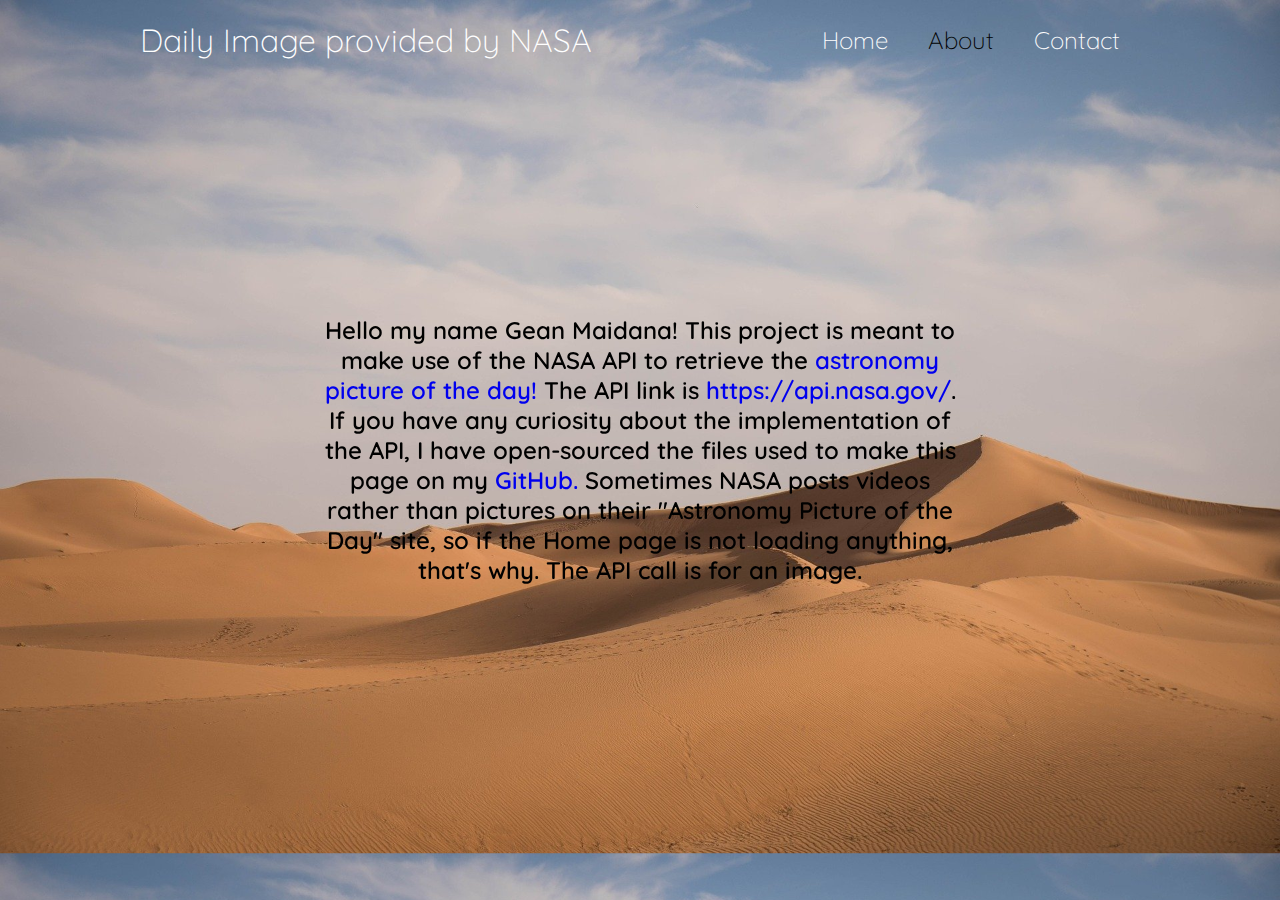
==== about.html @ d174d086 "Add files via upload" ====
<!DOCTYPE html>
<html>
  <head>
    <meta charset="utf-8">
    <meta name="viewport" content="width=device-width">
    <title>Portfolio</title>
    <link href="style.css" rel="stylesheet" type="text/css" />
  </head>
  <body>
    <script src="script.js"></script>

    <div class="header">
      <div class="inner-header">
        <div class="logo-container">
          <h1>Daily Image provided by NASA</h1>
          </div>

          <ul class="nav">
              <a style="color:white" href="index.html"><li>Home</li></a>
              <a style="color:black"><li>About</li></a>
              <a style="color:white" href="mailto:geanmaidana@outlook.com"><li>Contact</li></a>
          </ul>
      </div>
    </div>
    <p class="about-p" style="text-align:center;">Hello my name Gean Maidana! This project is meant to make use of the 
      NASA API to retrieve the <a href="https://apod.nasa.gov/apod/astropix.html">astronomy picture of the day!</a> The API link is 
      <a href="https://api.nasa.gov/">https://api.nasa.gov/</a>. If you have any curiosity about the implementation of the API, I have open-sourced the files used 
      to make this page on my <a href="https://github.com/gcmaidana/nasa-api">GitHub.</a> Sometimes NASA posts videos rather than pictures on their 
      "Astronomy Picture of the Day" site,
    so if the Home page is not loading anything, that's why. The API call is for an image.</p>
  
  </body>
</html>
---- style.css ----
@import url('https://fonts.googleapis.com/css2?family=Quicksand:wght@300;400;500&display=swap');


body 
{
  background: url(desert.jpg);
  background-size: cover;
  height: 100%;
}

html
{
  scroll-behavior: smooth;
}

*
{
  margin: 0px;
  padding: 0px;
  list-style: none;
  text-decoration: none;
}
.header
{
  width: 100%;
  height: 80px;
  display: block;
  /*background-color: black;*/
}
.inner-header
{
  width: 1000px;
  height: 100%;
  display: block;
  margin: 0 auto;
}
.logo-container
{
  height: 100%;
  display: table;
  float: left;
}
.logo-container h1 
{
  height: 100%;
  display: table-cell;
  vertical-align: middle;
  font-family: quicksand, sans-serif;
  font-weight: 300;
  font-size: 32px;
  color: white;
}
.nav
{
  float: right;
  height: 100%;
}
.nav a
{
  height: 100%;
  display: table;
  float: left;
}
.nav a li
{
  height: 100%;
  display: table-cell;
  vertical-align: middle;
   font-family: quicksand, sans-serif;
   font-size: 24px;
  font-weight: 300;
}



li
{
  padding: 0px 20px;
}

.about-p
{
  position: fixed; 
  top: 50%;
  left: 50%;
   font-family: quicksand, sans-serif;
   font-size: 24px;
  font-weight: 600;
  transform: translate(-50%, -50%);  
}

#content 
{
  font-family: quicksand, sans-serif;
   font-size: 16px;
  font-weight: 400; 
}
#title 
{
  font-family: quicksand, sans-serif;
   font-size: 16px;
  font-weight: 400; 
}

#content img
{
    height: 100vh;
    width: 100vh;
}
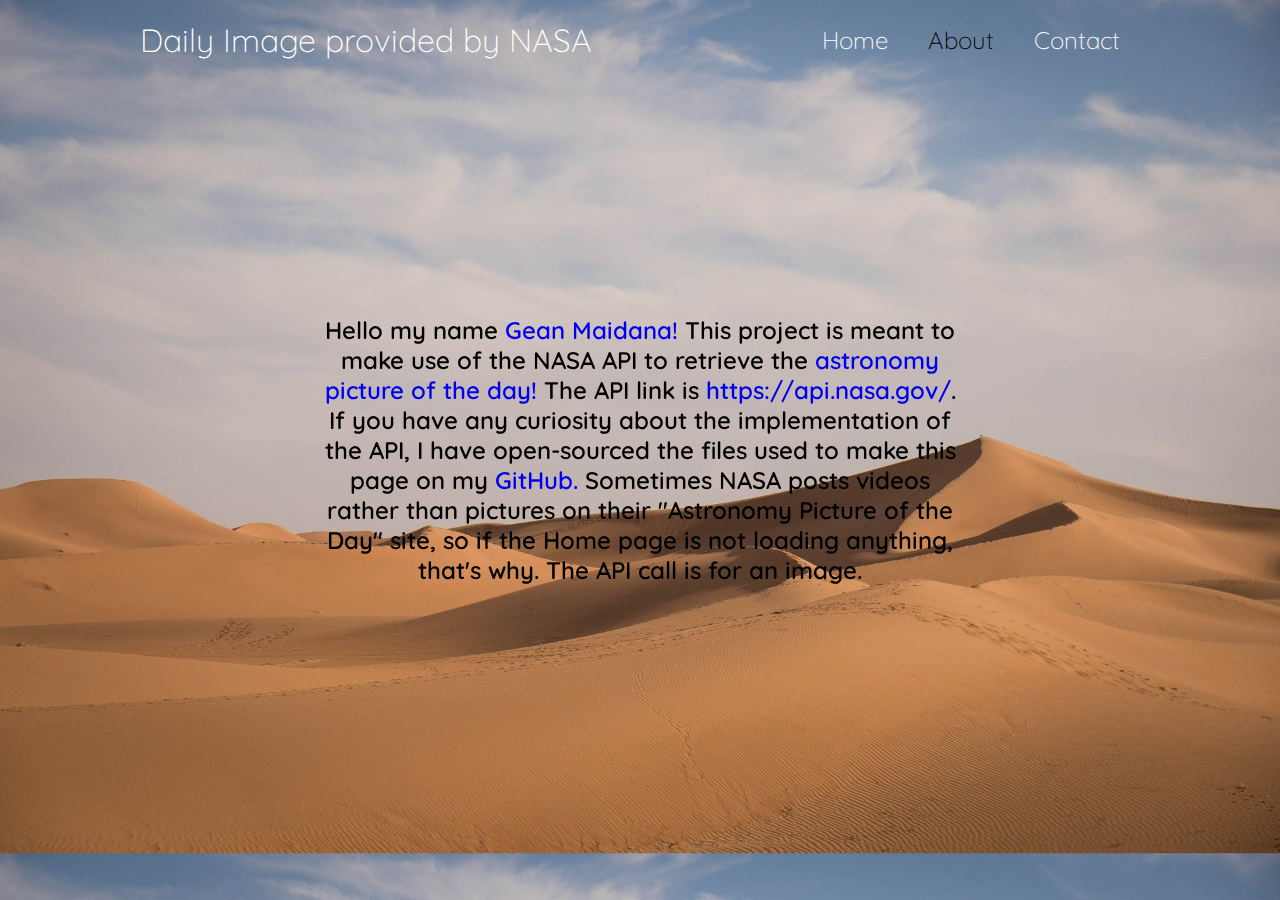
==== commit 8239c4ec: "Update about.html" ====
--- a/about.html
+++ b/about.html
@@ -23,7 +23,7 @@
           </ul>
       </div>
     </div>
-    <p class="about-p" style="text-align:center;">Hello my name Gean Maidana! This project is meant to make use of the 
+    <p class="about-p" style="text-align:center;">Hello my name <a href="https://gcmaidana.github.io/">Gean Maidana!</a> This project is meant to make use of the 
       NASA API to retrieve the <a href="https://apod.nasa.gov/apod/astropix.html">astronomy picture of the day!</a> The API link is 
       <a href="https://api.nasa.gov/">https://api.nasa.gov/</a>. If you have any curiosity about the implementation of the API, I have open-sourced the files used 
       to make this page on my <a href="https://github.com/gcmaidana/nasa-api">GitHub.</a> Sometimes NASA posts videos rather than pictures on their 
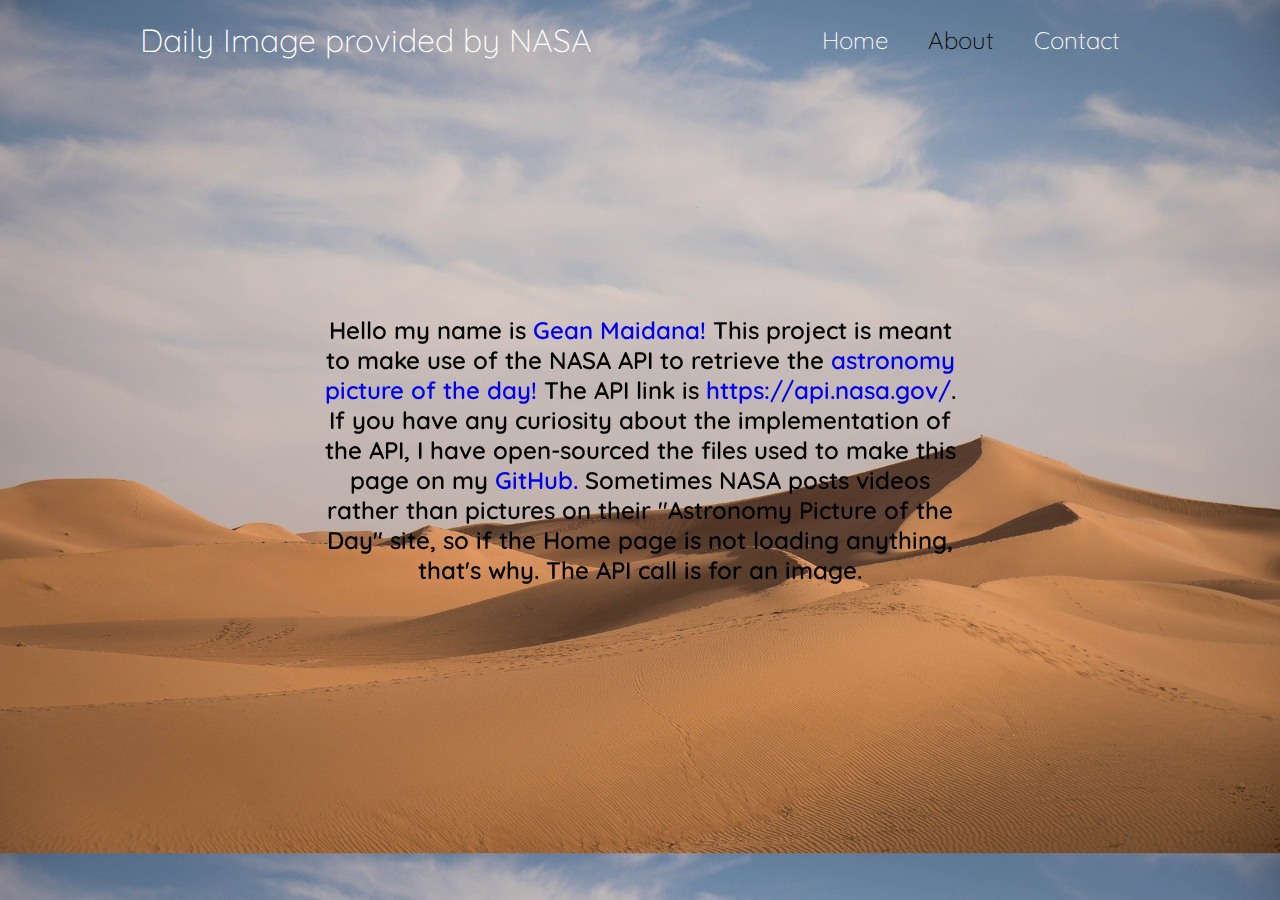
==== commit 56f78511: "Update about.html" ====
--- a/about.html
+++ b/about.html
@@ -23,7 +23,7 @@
           </ul>
       </div>
     </div>
-    <p class="about-p" style="text-align:center;">Hello my name <a href="https://gcmaidana.github.io/">Gean Maidana!</a> This project is meant to make use of the 
+    <p class="about-p" style="text-align:center;">Hello my name is <a href="https://gcmaidana.github.io/">Gean Maidana!</a> This project is meant to make use of the 
       NASA API to retrieve the <a href="https://apod.nasa.gov/apod/astropix.html">astronomy picture of the day!</a> The API link is 
       <a href="https://api.nasa.gov/">https://api.nasa.gov/</a>. If you have any curiosity about the implementation of the API, I have open-sourced the files used 
       to make this page on my <a href="https://github.com/gcmaidana/nasa-api">GitHub.</a> Sometimes NASA posts videos rather than pictures on their 
--- a/style.css
+++ b/style.css
@@ -99,7 +99,7 @@
 {
   font-family: quicksand, sans-serif;
    font-size: 16px;
-  font-weight: 400; 
+  font-weight: 900; 
 }
 
 #content img
